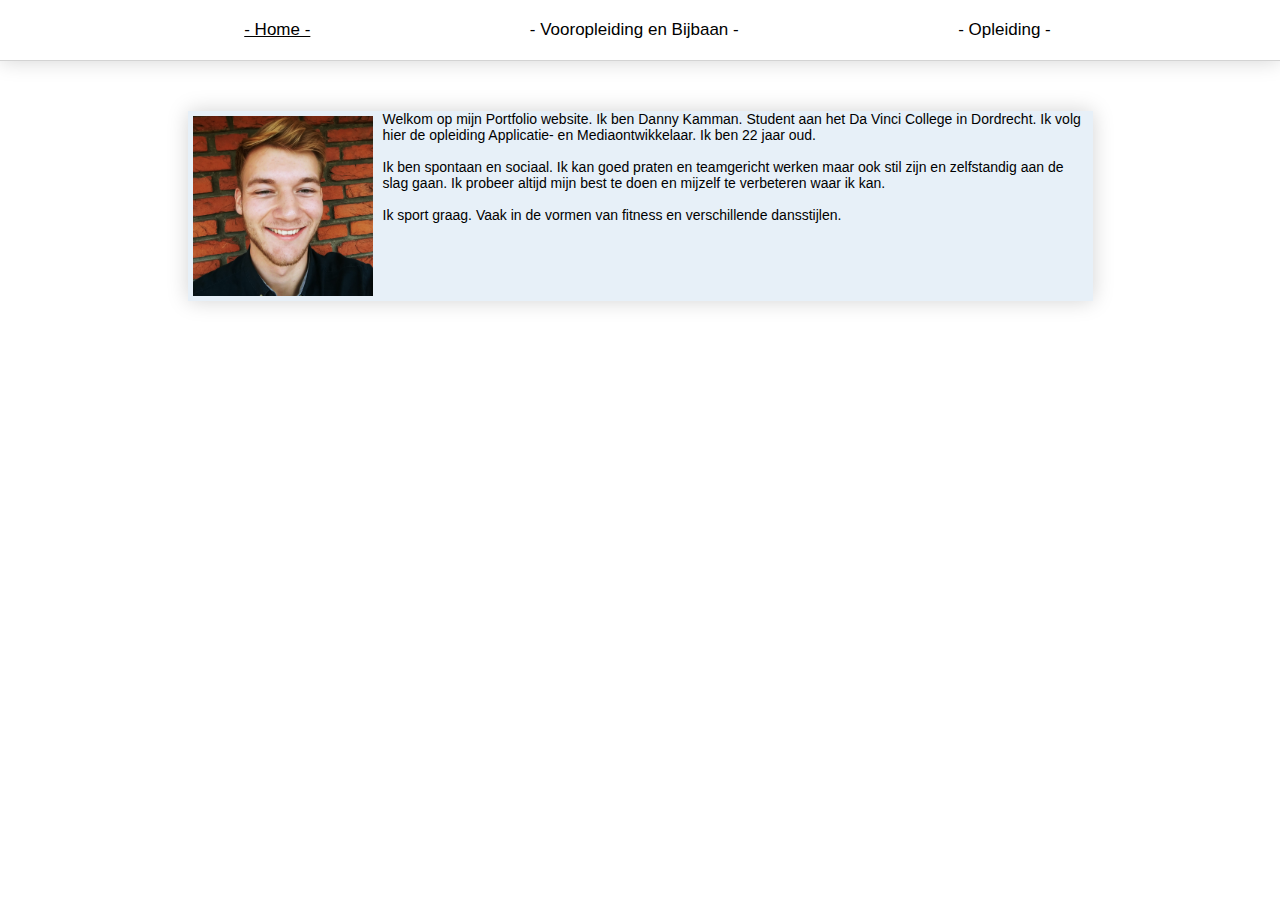
==== index.html @ 43ae7eaf "index fix 2" ====
<!DOCTYPE html>
<html lang="nl">
	<head>
		<title>Wie ben ik?</title>
		<meta charset="UTF-8"> 
		<link rel="icon" type="image/ico" href="Images/favicon.ico">
		<link rel="stylesheet" type="text/css" href="CSS/style.css">		
	</head>
	<body>
		<div class="topnav">			
			<a class="active" href="index.html">- Home -</a>
			<a href="vooropleiding.html">- Vooropleiding en Bijbaan -</a>
			<a href="opleiding.html">- Opleiding -</a>
		</div>
		<div class="intro1">
		<p><img id="me" src="Images/me.jpg" alt="een foto van mij">Welkom op mijn Portfolio website. Ik ben Danny Kamman. Student aan het Da Vinci College in Dordrecht. Ik volg hier de opleiding Applicatie- en Mediaontwikkelaar. Ik ben 22 jaar oud.</br></br>

		Ik ben spontaan en sociaal. Ik kan goed praten en teamgericht werken maar ook stil zijn en zelfstandig aan de slag gaan. Ik probeer altijd mijn best te doen en mijzelf te verbeteren waar ik kan.</br></br>

		Ik sport graag. Vaak in de vormen van fitness en verschillende dansstijlen.


		</p>
</div>
				
		
	</body>
</html>
---- CSS/style.css ----
body{
	margin: 0px;
	font-family: 'Arial';
}

.topnav{
	border-bottom: 1px solid lightgrey;
	box-shadow: 0px 0.1px 20px lightgrey;
	overflow: hidden;
	padding-top: 20px;
	padding-bottom: 20px;
	margin-left: auto;
	text-align: center;
}

.topnav a{
	padding: 50px 100px;
	margin-left: 15px;
	font-size: 17px;
	color: black; 
	text-decoration: none;
}

.topnav a:hover {
  text-decoration: underline;
}

.topnav a.active{
	text-decoration: underline;
}

div.intro{
	background-color: rgba(18, 107, 186, 0.1);
	width: 900px;
	margin: auto;
	padding-left: 5px;
	box-shadow: 0px 0.1px 20px lightgrey
}

div.intro1{
	background-color: rgba(18, 107, 186, 0.1);
	width: 900px;
	height: 190px;
	margin: auto;
	padding-left: 5px;
	box-shadow: 0px 0.1px 20px lightgrey
}

p{
	width: 900px;
	margin: auto;
	font-size: 14px;
	margin-top: 50px;
}

img#me{
	height: 20%;
	width: 20%;
	float: left;
	margin-top: 5px;
	margin-right: 10px;
}
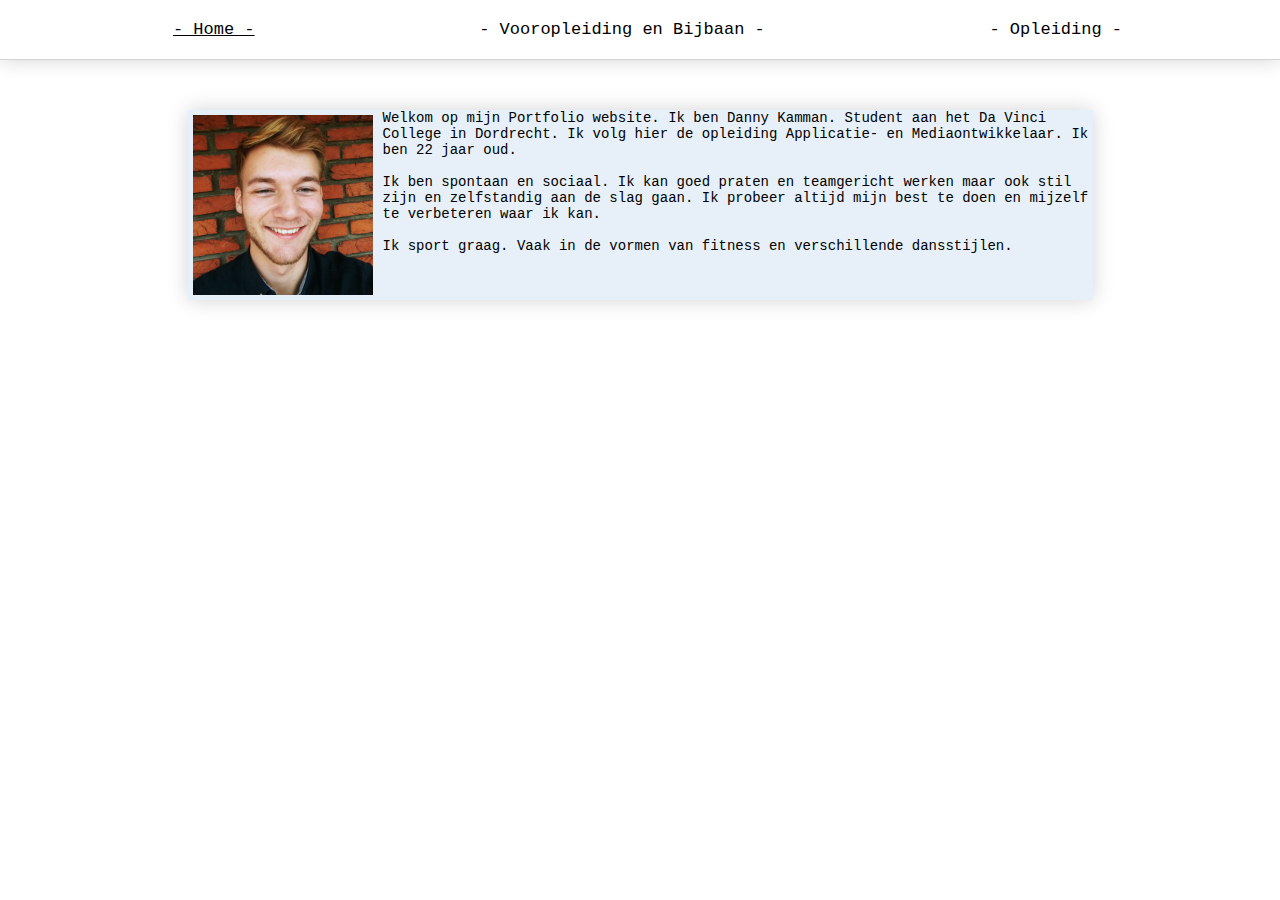
==== commit a62c5285: "Final Commit" ====
--- a/index.html
+++ b/index.html
@@ -13,15 +13,15 @@
 			<a href="opleiding.html">- Opleiding -</a>
 		</div>
 		<div class="intro1">
-		<p><img id="me" src="Images/me.jpg" alt="een foto van mij">Welkom op mijn Portfolio website. Ik ben Danny Kamman. Student aan het Da Vinci College in Dordrecht. Ik volg hier de opleiding Applicatie- en Mediaontwikkelaar. Ik ben 22 jaar oud.</br></br>
+			<p><img id="me" src="Images/me.jpg" alt="een foto van mij">Welkom op mijn Portfolio website. Ik ben Danny Kamman. Student aan het Da Vinci College in Dordrecht. Ik volg hier de opleiding Applicatie- en Mediaontwikkelaar. Ik ben 22 jaar oud.</br></br>
 
-		Ik ben spontaan en sociaal. Ik kan goed praten en teamgericht werken maar ook stil zijn en zelfstandig aan de slag gaan. Ik probeer altijd mijn best te doen en mijzelf te verbeteren waar ik kan.</br></br>
+			Ik ben spontaan en sociaal. Ik kan goed praten en teamgericht werken maar ook stil zijn en zelfstandig aan de slag gaan. Ik probeer altijd mijn best te doen en mijzelf te verbeteren waar ik kan.<br><br>
 
-		Ik sport graag. Vaak in de vormen van fitness en verschillende dansstijlen.
+			Ik sport graag. Vaak in de vormen van fitness en verschillende dansstijlen.
 
 
-		</p>
-</div>
+			</p>
+		</div>
 				
 		
 	</body>
--- a/CSS/style.css
+++ b/CSS/style.css
@@ -1,6 +1,6 @@
 body{
 	margin: 0px;
-	font-family: 'Arial';
+	font-family: 'Courier new';
 }
 
 .topnav{
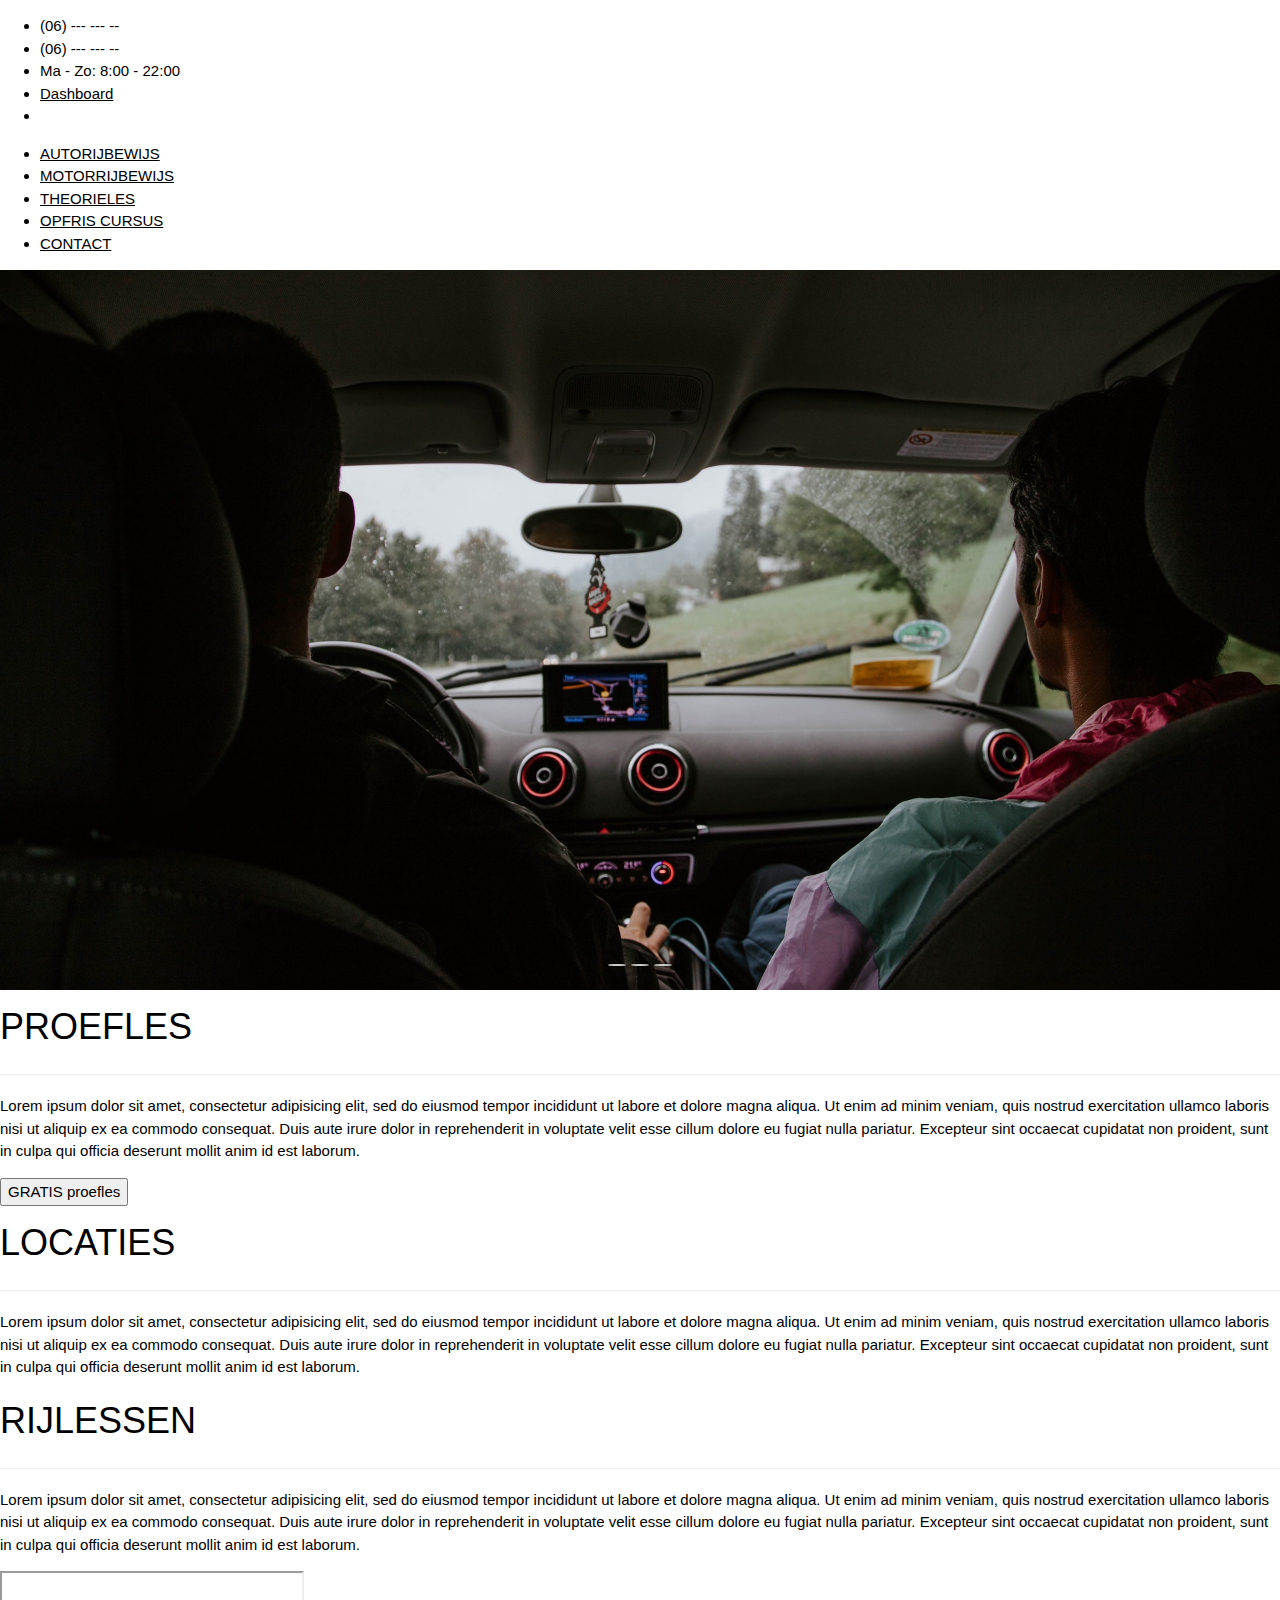
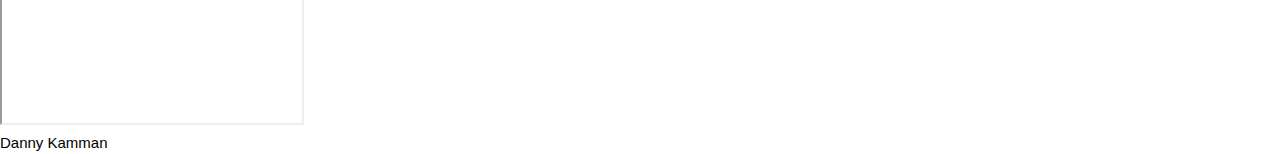
==== commit 9c6bc72d: "Responsive Test" ====
--- a/index.html
+++ b/index.html
@@ -1,28 +1,104 @@
 <!DOCTYPE html>
-<html lang="nl">
-	<head>
-		<title>Wie ben ik?</title>
-		<meta charset="UTF-8"> 
-		<link rel="icon" type="image/ico" href="Images/favicon.ico">
-		<link rel="stylesheet" type="text/css" href="CSS/style.css">		
-	</head>
-	<body>
-		<div class="topnav">			
-			<a class="active" href="index.html">- Home -</a>
-			<a href="vooropleiding.html">- Vooropleiding en Bijbaan -</a>
-			<a href="opleiding.html">- Opleiding -</a>
+<html>
+<head>
+	<title>RW</title>
+	<meta charset="utf-8">
+	<meta name="viewport" content="width=device-width, initial-scale=1.0"/>
+	<link rel="stylesheet" type="text/css" href="css/style.css">
+	<link href="https://fonts.googleapis.com/css?family=Archivo" rel="stylesheet">
+	<link rel="stylesheet" href="https://use.fontawesome.com/releases/v5.6.3/css/all.css" integrity="sha384-UHRtZLI+pbxtHCWp1t77Bi1L4ZtiqrqD80Kn4Z8NTSRyMA2Fd33n5dQ8lWUE00s/" crossorigin="anonymous">
+	<link rel="stylesheet" href="https://www.w3schools.com/w3css/4/w3.css">
+</head>
+<body>
+	
+	<div id="topnav">
+		<div id="button" onclick="topButton()">
+			<div class="button-line"></div>
+			<div class="button-line"></div>
+			<div class="button-line"></div>
 		</div>
-		<div class="intro1">
-			<p><img id="me" src="Images/me.jpg" alt="een foto van mij">Welkom op mijn Portfolio website. Ik ben Danny Kamman. Student aan het Da Vinci College in Dordrecht. Ik volg hier de opleiding Applicatie- en Mediaontwikkelaar. Ik ben 22 jaar oud.</br></br>
 
-			Ik ben spontaan en sociaal. Ik kan goed praten en teamgericht werken maar ook stil zijn en zelfstandig aan de slag gaan. Ik probeer altijd mijn best te doen en mijzelf te verbeteren waar ik kan.<br><br>
+		<nav id="upperbar">
+			<ul id="myLinks">
+				<li class="uplinks"><i class="fas fa-phone"></i> (06) --- --- --</li>
+				<li class="uplinks"><i class="fab fa-whatsapp"></i> (06) --- --- --</li>
+				<li class="uplinks"><i class="far fa-clock"></i> Ma - Zo: 8:00 - 22:00</li>
+				<li class="uplinks"><i class="fas fa-tachometer-alt"></i> <a href="#">Dashboard</a></li>
+				<li class="uplinks"><a href="#"><i class="fab fa-facebook"></i></a> <a href="#"><i class="fab fa-instagram"></i></a> <a href="#"><i class="fab fa-twitter-square"></i></a></li>
+			</ul>
+		</nav>
+	</div>
 
-			Ik sport graag. Vaak in de vormen van fitness en verschillende dansstijlen.
+	<div id="bottomnav">
+		<div id="button2" onclick="botButton()">
+			<div class="button-line2"></div>
+			<div class="button-line2"></div>
+			<div class="button-line2"></div>
+		</div>
 
+		<nav id="lowerbar">
+			<ul id="myBLinks">
+				<li class="downlinks"><a href="#">AUTORIJBEWIJS</a></li>
+				<li class="downlinks"><a href="#">MOTORRIJBEWIJS</a></li>
+				<li class="downlinks"><a href="#">THEORIELES</a></li>
+				<li class="downlinks"><a href="#">OPFRIS CURSUS</a></li>
+				<li class="downlinks"><a href="#">CONTACT</a></li>
+			</ul>
+		</nav>
+	</div>
 
-			</p>
-		</div>
-				
-		
-	</body>
+<div class="w3-content w3-display-container" style="max-width:1920px">
+  <img class="mySlides" src="img/img1.jpeg" style="width:100%">
+  <img class="mySlides" src="img/img2.jpeg" style="width:100%">
+  <img class="mySlides" src="img/img3.jpg" style="width:100%">
+  <div class="w3-center w3-container w3-section w3-large w3-text-white w3-display-bottommiddle" style="width:100%">
+    <!-- <div class="w3-left w3-hover-text-khaki" onclick="plusDivs(-1)">&#10094;</div>
+    <div class="w3-right w3-hover-text-khaki" onclick="plusDivs(1)">&#10095;</div> -->
+    <span class="w3-badge demo w3-border w3-transparent w3-hover-white" onclick="currentDiv(1)"></span>
+    <span class="w3-badge demo w3-border w3-transparent w3-hover-white" onclick="currentDiv(2)"></span>
+    <span class="w3-badge demo w3-border w3-transparent w3-hover-white" onclick="currentDiv(3)"></span>
+  </div>
+</div>
+
+<div id="midpage">
+	<div id="proefles">
+		<h1><i class="fas fa-car-side"></i> PROEFLES</h1><hr>
+		<p id="topDes" class="description">Lorem ipsum dolor sit amet, consectetur adipisicing elit, sed do eiusmod
+		tempor incididunt ut labore et dolore magna aliqua. Ut enim ad minim veniam,
+		quis nostrud exercitation ullamco laboris nisi ut aliquip ex ea commodo
+		consequat. Duis aute irure dolor in reprehenderit in voluptate velit esse
+		cillum dolore eu fugiat nulla pariatur. Excepteur sint occaecat cupidatat non
+		proident, sunt in culpa qui officia deserunt mollit anim id est laborum.</p>
+		<button id="gratis">GRATIS proefles</button>
+	</div>
+	
+	<div id="locaties">
+		<h1><i class="fas fa-map"></i> LOCATIES</h1><hr>
+		<p class="description">Lorem ipsum dolor sit amet, consectetur adipisicing elit, sed do eiusmod
+		tempor incididunt ut labore et dolore magna aliqua. Ut enim ad minim veniam,
+		quis nostrud exercitation ullamco laboris nisi ut aliquip ex ea commodo
+		consequat. Duis aute irure dolor in reprehenderit in voluptate velit esse
+		cillum dolore eu fugiat nulla pariatur. Excepteur sint occaecat cupidatat non
+		proident, sunt in culpa qui officia deserunt mollit anim id est laborum.</p>
+	</div>
+
+	<div id="rijlessen">
+		<h1><i class="fas fa-car-side"></i> RIJLESSEN</h1><hr>
+		<p class="description">Lorem ipsum dolor sit amet, consectetur adipisicing elit, sed do eiusmod
+		tempor incididunt ut labore et dolore magna aliqua. Ut enim ad minim veniam,
+		quis nostrud exercitation ullamco laboris nisi ut aliquip ex ea commodo
+		consequat. Duis aute irure dolor in reprehenderit in voluptate velit esse
+		cillum dolore eu fugiat nulla pariatur. Excepteur sint occaecat cupidatat non
+		proident, sunt in culpa qui officia deserunt mollit anim id est laborum.</p>
+	</div>
+
+	<div id="video">
+		 <iframe src="https://www.youtube.com/embed/-LIhqaqeXUU" > </iframe> 
+	</div>	
+</div>
+
+<footer>Danny Kamman</footer>
+
+<script type="text/javascript" src="js/js.js"></script>
+</body>
 </html>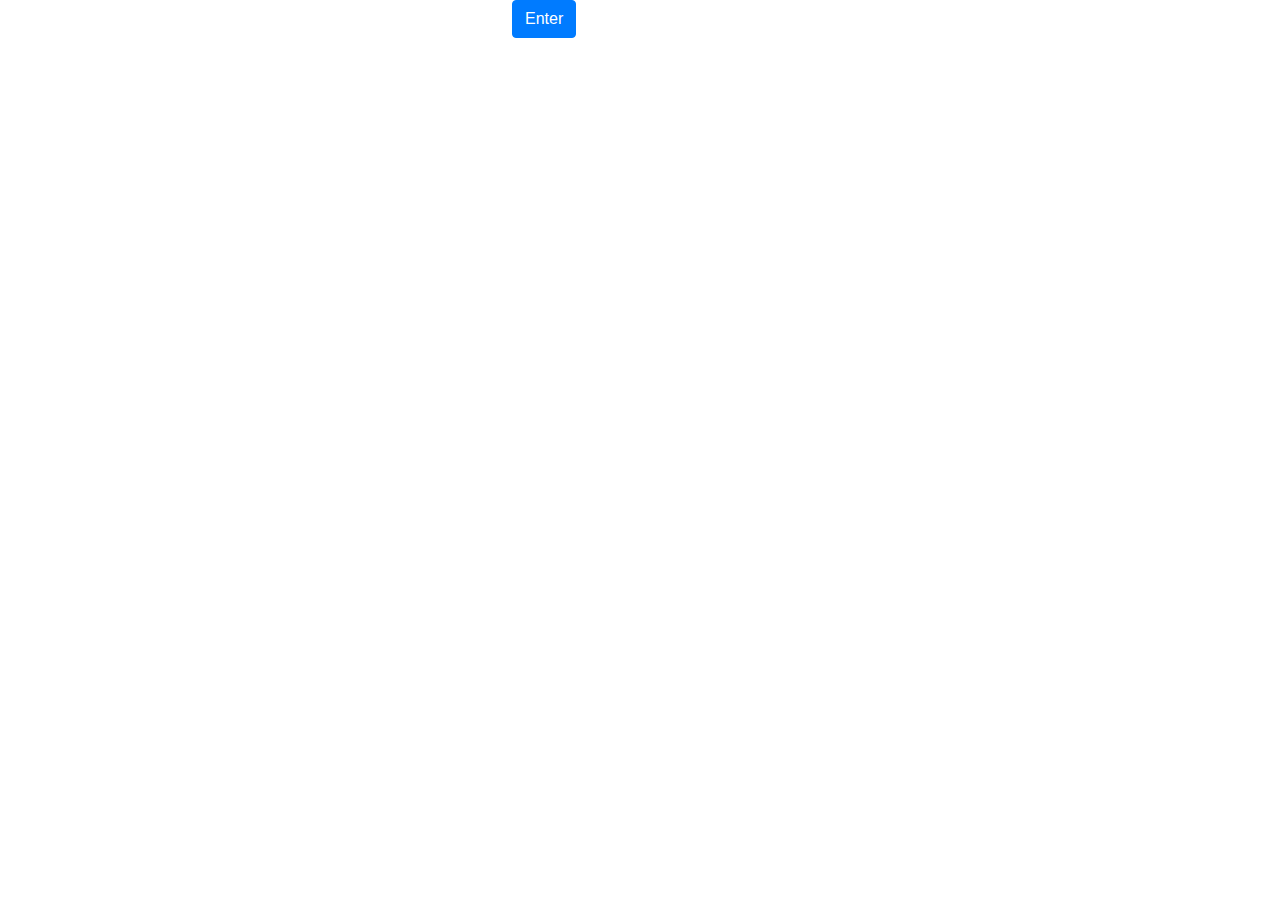
==== commit 3e5dbb03: "UoP Update" ====
--- a/index.html
+++ b/index.html
@@ -1,104 +1,37 @@
 <!DOCTYPE html>
-<html>
-<head>
-	<title>RW</title>
-	<meta charset="utf-8">
-	<meta name="viewport" content="width=device-width, initial-scale=1.0"/>
-	<link rel="stylesheet" type="text/css" href="css/style.css">
-	<link href="https://fonts.googleapis.com/css?family=Archivo" rel="stylesheet">
-	<link rel="stylesheet" href="https://use.fontawesome.com/releases/v5.6.3/css/all.css" integrity="sha384-UHRtZLI+pbxtHCWp1t77Bi1L4ZtiqrqD80Kn4Z8NTSRyMA2Fd33n5dQ8lWUE00s/" crossorigin="anonymous">
-	<link rel="stylesheet" href="https://www.w3schools.com/w3css/4/w3.css">
-</head>
-<body>
-	
-	<div id="topnav">
-		<div id="button" onclick="topButton()">
-			<div class="button-line"></div>
-			<div class="button-line"></div>
-			<div class="button-line"></div>
-		</div>
+<html lang="en">
+  <head>
+    <!-- Required meta tags -->
+    <meta charset="utf-8">
+    <meta name="viewport" content="width=device-width, initial-scale=1, shrink-to-fit=no">
 
-		<nav id="upperbar">
-			<ul id="myLinks">
-				<li class="uplinks"><i class="fas fa-phone"></i> (06) --- --- --</li>
-				<li class="uplinks"><i class="fab fa-whatsapp"></i> (06) --- --- --</li>
-				<li class="uplinks"><i class="far fa-clock"></i> Ma - Zo: 8:00 - 22:00</li>
-				<li class="uplinks"><i class="fas fa-tachometer-alt"></i> <a href="#">Dashboard</a></li>
-				<li class="uplinks"><a href="#"><i class="fab fa-facebook"></i></a> <a href="#"><i class="fab fa-instagram"></i></a> <a href="#"><i class="fab fa-twitter-square"></i></a></li>
-			</ul>
-		</nav>
-	</div>
+    <!-- Local CSS -->
+    <link rel="stylesheet" href="./css/portfolio.css">
 
-	<div id="bottomnav">
-		<div id="button2" onclick="botButton()">
-			<div class="button-line2"></div>
-			<div class="button-line2"></div>
-			<div class="button-line2"></div>
-		</div>
+    <!-- Google Fonts -->
+    <link href="https://fonts.googleapis.com/css?family=Montserrat|Raleway|Inconsolata&display=swap" rel="stylesheet">
 
-		<nav id="lowerbar">
-			<ul id="myBLinks">
-				<li class="downlinks"><a href="#">AUTORIJBEWIJS</a></li>
-				<li class="downlinks"><a href="#">MOTORRIJBEWIJS</a></li>
-				<li class="downlinks"><a href="#">THEORIELES</a></li>
-				<li class="downlinks"><a href="#">OPFRIS CURSUS</a></li>
-				<li class="downlinks"><a href="#">CONTACT</a></li>
-			</ul>
-		</nav>
-	</div>
+    <!-- Bootstrap CSS -->
+    <link rel="stylesheet" href="https://stackpath.bootstrapcdn.com/bootstrap/4.3.1/css/bootstrap.min.css" integrity="sha384-ggOyR0iXCbMQv3Xipma34MD+dH/1fQ784/j6cY/iJTQUOhcWr7x9JvoRxT2MZw1T" crossorigin="anonymous">
 
-<div class="w3-content w3-display-container" style="max-width:1920px">
-  <img class="mySlides" src="img/img1.jpeg" style="width:100%">
-  <img class="mySlides" src="img/img2.jpeg" style="width:100%">
-  <img class="mySlides" src="img/img3.jpg" style="width:100%">
-  <div class="w3-center w3-container w3-section w3-large w3-text-white w3-display-bottommiddle" style="width:100%">
-    <!-- <div class="w3-left w3-hover-text-khaki" onclick="plusDivs(-1)">&#10094;</div>
-    <div class="w3-right w3-hover-text-khaki" onclick="plusDivs(1)">&#10095;</div> -->
-    <span class="w3-badge demo w3-border w3-transparent w3-hover-white" onclick="currentDiv(1)"></span>
-    <span class="w3-badge demo w3-border w3-transparent w3-hover-white" onclick="currentDiv(2)"></span>
-    <span class="w3-badge demo w3-border w3-transparent w3-hover-white" onclick="currentDiv(3)"></span>
-  </div>
-</div>
+    <title>Danny Kamman - Welkom</title>
+  </head>
+  <body>
+    <div id="beginpage">
+      <div id="logospin">
+        <a href="home.php"><button class="btn btn-primary" type="button" name="button">Enter</button></a>
+      </div>
+    </div>
 
-<div id="midpage">
-	<div id="proefles">
-		<h1><i class="fas fa-car-side"></i> PROEFLES</h1><hr>
-		<p id="topDes" class="description">Lorem ipsum dolor sit amet, consectetur adipisicing elit, sed do eiusmod
-		tempor incididunt ut labore et dolore magna aliqua. Ut enim ad minim veniam,
-		quis nostrud exercitation ullamco laboris nisi ut aliquip ex ea commodo
-		consequat. Duis aute irure dolor in reprehenderit in voluptate velit esse
-		cillum dolore eu fugiat nulla pariatur. Excepteur sint occaecat cupidatat non
-		proident, sunt in culpa qui officia deserunt mollit anim id est laborum.</p>
-		<button id="gratis">GRATIS proefles</button>
-	</div>
-	
-	<div id="locaties">
-		<h1><i class="fas fa-map"></i> LOCATIES</h1><hr>
-		<p class="description">Lorem ipsum dolor sit amet, consectetur adipisicing elit, sed do eiusmod
-		tempor incididunt ut labore et dolore magna aliqua. Ut enim ad minim veniam,
-		quis nostrud exercitation ullamco laboris nisi ut aliquip ex ea commodo
-		consequat. Duis aute irure dolor in reprehenderit in voluptate velit esse
-		cillum dolore eu fugiat nulla pariatur. Excepteur sint occaecat cupidatat non
-		proident, sunt in culpa qui officia deserunt mollit anim id est laborum.</p>
-	</div>
 
-	<div id="rijlessen">
-		<h1><i class="fas fa-car-side"></i> RIJLESSEN</h1><hr>
-		<p class="description">Lorem ipsum dolor sit amet, consectetur adipisicing elit, sed do eiusmod
-		tempor incididunt ut labore et dolore magna aliqua. Ut enim ad minim veniam,
-		quis nostrud exercitation ullamco laboris nisi ut aliquip ex ea commodo
-		consequat. Duis aute irure dolor in reprehenderit in voluptate velit esse
-		cillum dolore eu fugiat nulla pariatur. Excepteur sint occaecat cupidatat non
-		proident, sunt in culpa qui officia deserunt mollit anim id est laborum.</p>
-	</div>
+    <!-- Optional JavaScript -->
 
-	<div id="video">
-		 <iframe src="https://www.youtube.com/embed/-LIhqaqeXUU" > </iframe> 
-	</div>	
-</div>
+    <script src="js/functions.js" type="text/javascript"></script>
 
-<footer>Danny Kamman</footer>
+    <!-- jQuery first, then Popper.js, then Bootstrap JS -->
 
-<script type="text/javascript" src="js/js.js"></script>
-</body>
-</html>+    <script src="https://code.jquery.com/jquery-3.3.1.slim.min.js" integrity="sha384-q8i/X+965DzO0rT7abK41JStQIAqVgRVzpbzo5smXKp4YfRvH+8abtTE1Pi6jizo" crossorigin="anonymous"></script>
+    <script src="https://cdnjs.cloudflare.com/ajax/libs/popper.js/1.14.7/umd/popper.min.js" integrity="sha384-UO2eT0CpHqdSJQ6hJty5KVphtPhzWj9WO1clHTMGa3JDZwrnQq4sF86dIHNDz0W1" crossorigin="anonymous"></script>
+    <script src="https://stackpath.bootstrapcdn.com/bootstrap/4.3.1/js/bootstrap.min.js" integrity="sha384-JjSmVgyd0p3pXB1rRibZUAYoIIy6OrQ6VrjIEaFf/nJGzIxFDsf4x0xIM+B07jRM" crossorigin="anonymous"></script>
+  </body>
+</html>
--- a/css/portfolio.css
+++ b/css/portfolio.css
@@ -0,0 +1,66 @@
+*{
+  margin: 0;
+  padding: 0;
+}
+
+p{
+  color: black;
+  font-family: 'Inconsolata', monospace;
+}
+
+#mainpage{
+  height: 50vh;
+}
+
+.mainparagraph{
+  margin: auto 0;
+}
+
+          /* Landing page */
+
+#beginpage{
+  height:100vh;
+}
+
+#logospin{
+  width: 256px;
+  margin: 0 auto;
+}
+
+#logospin img{
+  margin: auto;
+  width: 256px;
+  height: 256px;
+}
+
+          /* Navigation Bar */
+
+#navbar-brand{
+  margin-left: 1.5em;
+  font-size: 1.1em;
+  font-family: 'Inconsolata', monospace;
+}
+
+.nav-item{
+  font-family: 'Raleway', sans-serif;
+  border: solid transparent;
+  border-width: 0px 0px 2px 0px;
+  transition: border 0.5s ease-out;
+  margin-right: 5em;
+  cursor: default;
+}
+
+.nav-item:hover{
+  color: yellow;
+  transition: border 0.5s ease;
+  border-style: solid;
+  border-width: 0px 0px 2px 0px;
+  border-color: yellow;
+}
+
+          /* Footer */
+
+footer{
+  font-family: 'Raleway', sans-serif;
+  font-size: 14px;
+}
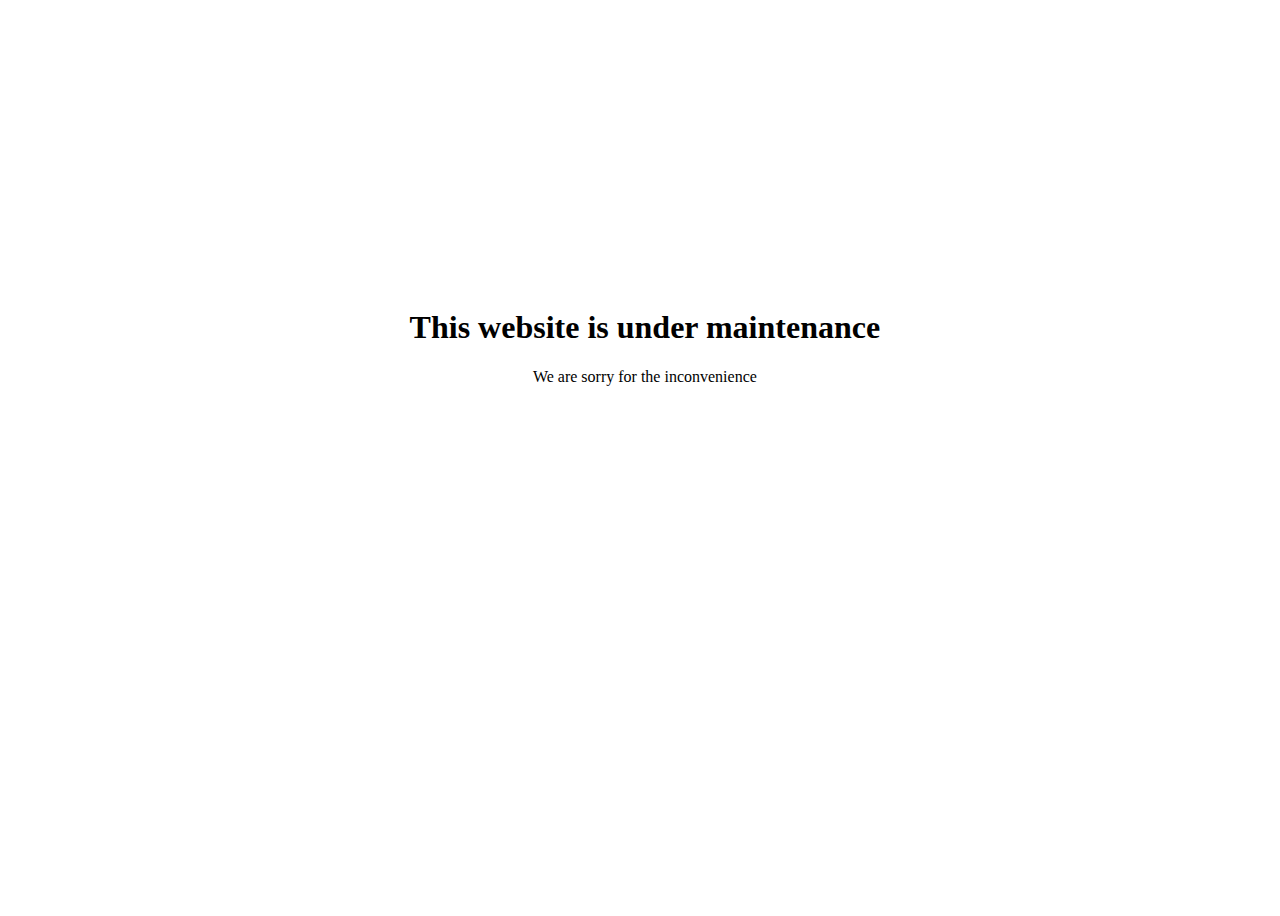
==== commit d5130ee0: "Maintenance" ====
--- a/index.html
+++ b/index.html
@@ -1,37 +1,15 @@
 <!DOCTYPE html>
-<html lang="en">
+<html lang="en" dir="ltr">
   <head>
-    <!-- Required meta tags -->
     <meta charset="utf-8">
-    <meta name="viewport" content="width=device-width, initial-scale=1, shrink-to-fit=no">
-
-    <!-- Local CSS -->
-    <link rel="stylesheet" href="./css/portfolio.css">
-
-    <!-- Google Fonts -->
-    <link href="https://fonts.googleapis.com/css?family=Montserrat|Raleway|Inconsolata&display=swap" rel="stylesheet">
-
-    <!-- Bootstrap CSS -->
-    <link rel="stylesheet" href="https://stackpath.bootstrapcdn.com/bootstrap/4.3.1/css/bootstrap.min.css" integrity="sha384-ggOyR0iXCbMQv3Xipma34MD+dH/1fQ784/j6cY/iJTQUOhcWr7x9JvoRxT2MZw1T" crossorigin="anonymous">
-
-    <title>Danny Kamman - Welkom</title>
+    <title>Home</title>
   </head>
   <body>
-    <div id="beginpage">
-      <div id="logospin">
-        <a href="home.php"><button class="btn btn-primary" type="button" name="button">Enter</button></a>
+    <div style="width: 100vw; height: 100vh;">
+      <div style="position: absolute; top: 32vh; left: 32vw; text-align:center;">
+        <h1>This website is under maintenance</h1>
+        <p>We are sorry for the inconvenience</p>
       </div>
     </div>
-
-
-    <!-- Optional JavaScript -->
-
-    <script src="js/functions.js" type="text/javascript"></script>
-
-    <!-- jQuery first, then Popper.js, then Bootstrap JS -->
-
-    <script src="https://code.jquery.com/jquery-3.3.1.slim.min.js" integrity="sha384-q8i/X+965DzO0rT7abK41JStQIAqVgRVzpbzo5smXKp4YfRvH+8abtTE1Pi6jizo" crossorigin="anonymous"></script>
-    <script src="https://cdnjs.cloudflare.com/ajax/libs/popper.js/1.14.7/umd/popper.min.js" integrity="sha384-UO2eT0CpHqdSJQ6hJty5KVphtPhzWj9WO1clHTMGa3JDZwrnQq4sF86dIHNDz0W1" crossorigin="anonymous"></script>
-    <script src="https://stackpath.bootstrapcdn.com/bootstrap/4.3.1/js/bootstrap.min.js" integrity="sha384-JjSmVgyd0p3pXB1rRibZUAYoIIy6OrQ6VrjIEaFf/nJGzIxFDsf4x0xIM+B07jRM" crossorigin="anonymous"></script>
   </body>
 </html>
